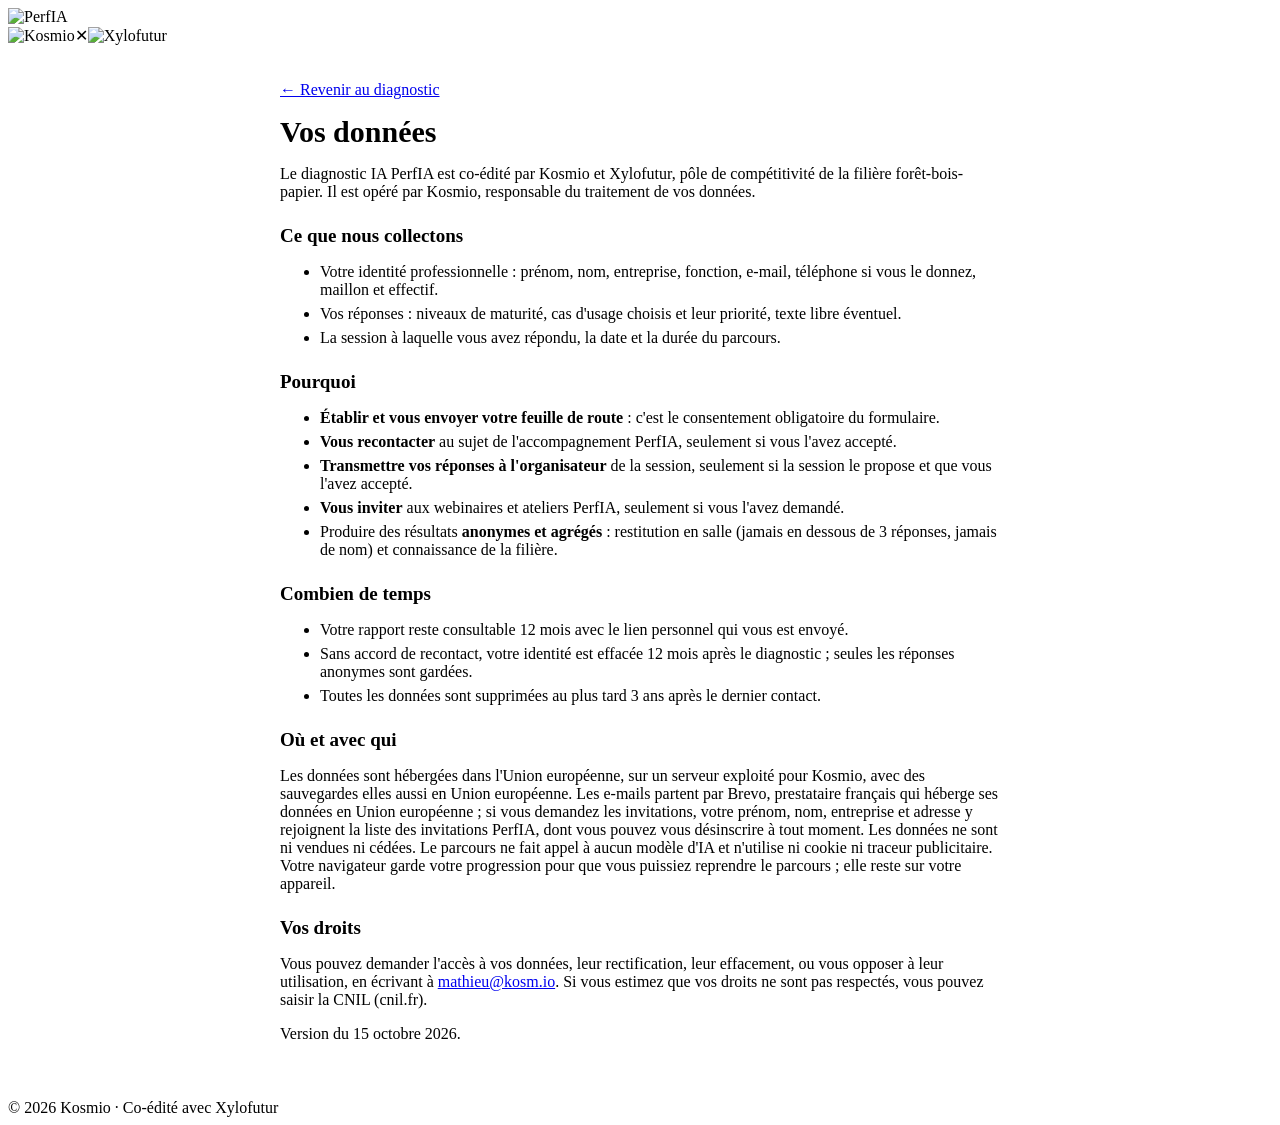
==== web/donnees.html @ 56014d40 "PerfIA Diagnostic IA 0.1.1 : diagnostic de maturité IA mobile, filière forêt-bois Application constr" ====
<!doctype html>
<html lang="fr">
<head>
<meta charset="utf-8">
<meta name="viewport" content="width=device-width, initial-scale=1">
<meta name="color-scheme" content="only light">
<title>Vos données · Diagnostic IA PerfIA</title>
<link rel="icon" type="image/svg+xml" href="/favicon.svg">
<link rel="stylesheet" href="/css/perfia.css">
<style>
  .doc { max-width: 720px; margin: 0 auto; padding: 20px 16px 40px; }
  .doc h1 { font-size: 30px; margin: 10px 0 16px; }
  .doc h2 { font-size: 19px; margin: 24px 0 8px; }
  .doc li { margin: 0 0 6px; }
</style>
</head>
<body>
<header class="brandbar"><img class="perfia" src="/assets/logos/perfia-sombre.svg" alt="PerfIA" width="36" height="36"><div class="partners"><img src="/assets/logos/logo-kosmio.svg" alt="Kosmio" height="22"><span class="x" aria-hidden="true">✕</span><img class="xylo" src="/assets/logos/xylofutur.png" alt="Xylofutur" height="26"></div></header>
<main class="doc">
  <p><a href="/">← Revenir au diagnostic</a></p>
  <h1>Vos données</h1>
  <p>Le diagnostic IA PerfIA est co-édité par Kosmio et Xylofutur, pôle de compétitivité de la filière forêt-bois-papier. Il est opéré par Kosmio, responsable du traitement de vos données.</p>

  <h2>Ce que nous collectons</h2>
  <ul>
    <li>Votre identité professionnelle : prénom, nom, entreprise, fonction, e-mail, téléphone si vous le donnez, maillon et effectif.</li>
    <li>Vos réponses : niveaux de maturité, cas d'usage choisis et leur priorité, texte libre éventuel.</li>
    <li>La session à laquelle vous avez répondu, la date et la durée du parcours.</li>
  </ul>

  <h2>Pourquoi</h2>
  <ul>
    <li><b>Établir et vous envoyer votre feuille de route</b> : c'est le consentement obligatoire du formulaire.</li>
    <li><b>Vous recontacter</b> au sujet de l'accompagnement PerfIA, seulement si vous l'avez accepté.</li>
    <li><b>Transmettre vos réponses à l'organisateur</b> de la session, seulement si la session le propose et que vous l'avez accepté.</li>
    <li><b>Vous inviter</b> aux webinaires et ateliers PerfIA, seulement si vous l'avez demandé.</li>
    <li>Produire des résultats <b>anonymes et agrégés</b> : restitution en salle (jamais en dessous de 3 réponses, jamais de nom) et connaissance de la filière.</li>
  </ul>

  <h2>Combien de temps</h2>
  <ul>
    <li>Votre rapport reste consultable 12 mois avec le lien personnel qui vous est envoyé.</li>
    <li>Sans accord de recontact, votre identité est effacée 12 mois après le diagnostic ; seules les réponses anonymes sont gardées.</li>
    <li>Toutes les données sont supprimées au plus tard 3 ans après le dernier contact.</li>
  </ul>

  <h2>Où et avec qui</h2>
  <p>Les données sont hébergées dans l'Union européenne, sur un serveur exploité pour Kosmio, avec des sauvegardes elles aussi en Union européenne. Les e-mails partent par Brevo, prestataire français qui héberge ses données en Union européenne ; si vous demandez les invitations, votre prénom, nom, entreprise et adresse y rejoignent la liste des invitations PerfIA, dont vous pouvez vous désinscrire à tout moment. Les données ne sont ni vendues ni cédées. Le parcours ne fait appel à aucun modèle d'IA et n'utilise ni cookie ni traceur publicitaire. Votre navigateur garde votre progression pour que vous puissiez reprendre le parcours ; elle reste sur votre appareil.</p>

  <h2>Vos droits</h2>
  <p>Vous pouvez demander l'accès à vos données, leur rectification, leur effacement, ou vous opposer à leur utilisation, en écrivant à <a href="mailto:mathieu@kosm.io">mathieu@kosm.io</a>. Si vous estimez que vos droits ne sont pas respectés, vous pouvez saisir la CNIL (cnil.fr).</p>
  <p class="muted small">Version du 15 octobre 2026.</p>
</main>
<footer class="foot">© 2026 Kosmio · Co-édité avec Xylofutur</footer>
</body>
</html>
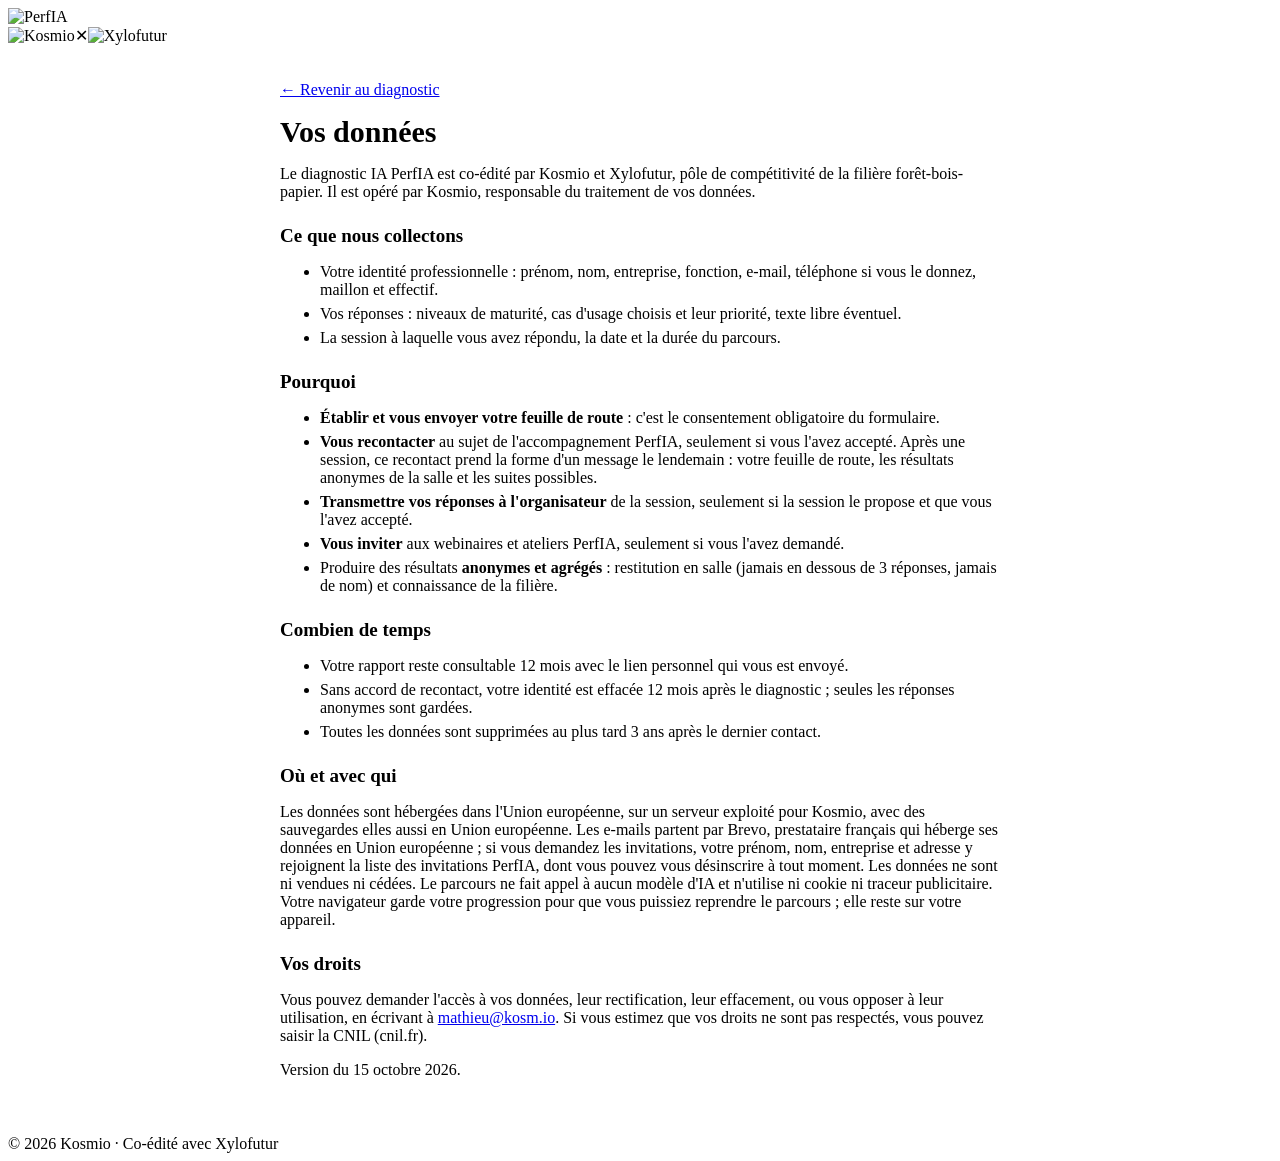
==== commit 2efb6146: "PerfIA Diagnostic IA 0.2.0 : relance après la session Le lendemain d'une session (ou à la date chois" ====
--- a/web/donnees.html
+++ b/web/donnees.html
@@ -31,7 +31,7 @@
   <h2>Pourquoi</h2>
   <ul>
     <li><b>Établir et vous envoyer votre feuille de route</b> : c'est le consentement obligatoire du formulaire.</li>
-    <li><b>Vous recontacter</b> au sujet de l'accompagnement PerfIA, seulement si vous l'avez accepté.</li>
+    <li><b>Vous recontacter</b> au sujet de l'accompagnement PerfIA, seulement si vous l'avez accepté. Après une session, ce recontact prend la forme d'un message le lendemain : votre feuille de route, les résultats anonymes de la salle et les suites possibles.</li>
     <li><b>Transmettre vos réponses à l'organisateur</b> de la session, seulement si la session le propose et que vous l'avez accepté.</li>
     <li><b>Vous inviter</b> aux webinaires et ateliers PerfIA, seulement si vous l'avez demandé.</li>
     <li>Produire des résultats <b>anonymes et agrégés</b> : restitution en salle (jamais en dessous de 3 réponses, jamais de nom) et connaissance de la filière.</li>
